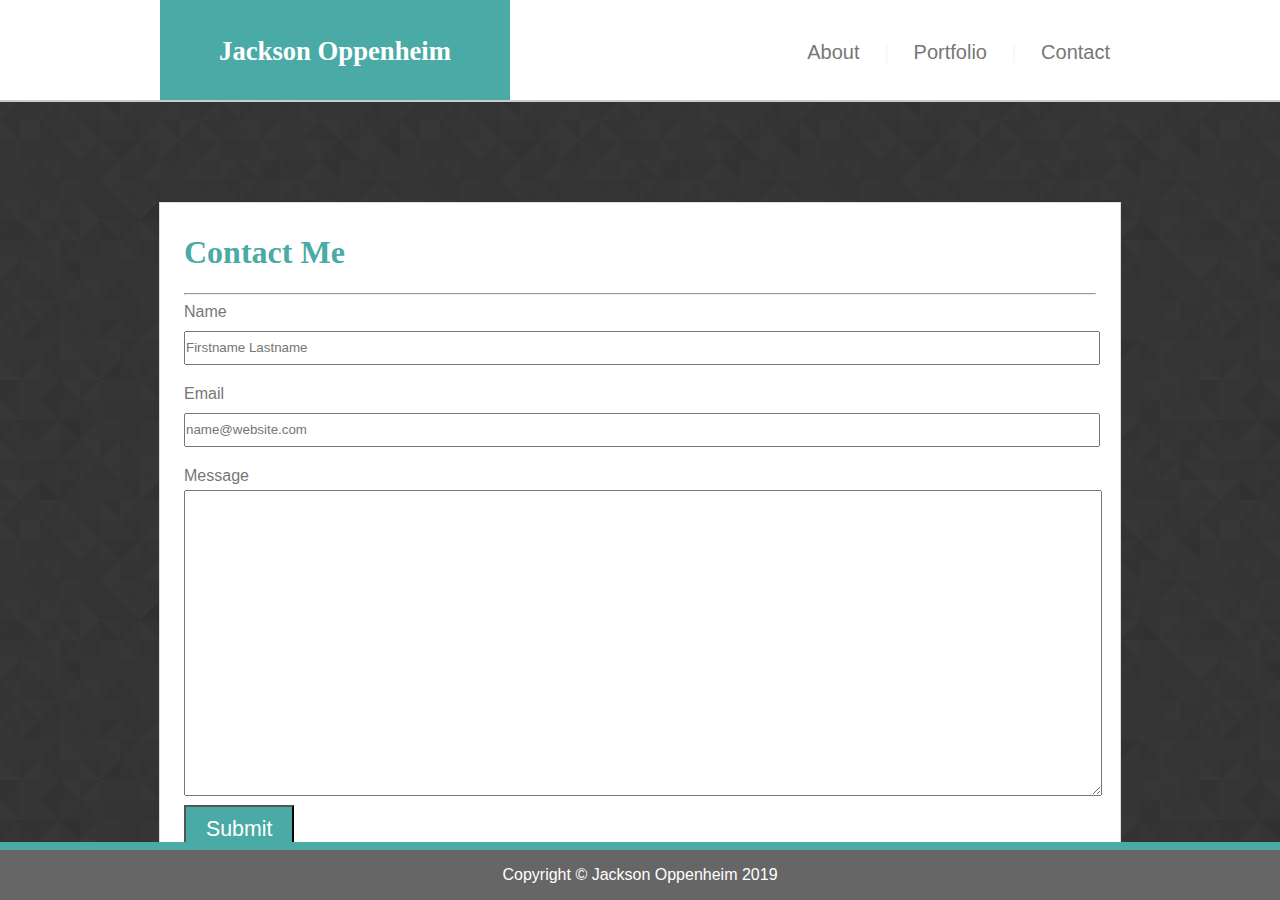
==== contact.html @ b674beb6 "initial add of files" ====
<!DOCTYPE html>
<html>

<head>
    <title>Jackson Oppenheim Portfolio</title>
    <link rel="stylesheet" href="assets/css/style.css">
    <link rel="stylesheet" href="assets/css/header.css">
    <link rel="stylesheet" href="assets/css/content.css">

</head>

<body>
    <!--Header-->
    <div class="header">
        <div class="headerContent">
            <div class="logo" id="lightText">
                <p>Jackson Oppenheim</p>
            </div>
            <div class="navigation">
                <ul class="nav">
                    <li><a href="index.html">About</a></li>
                    <li><span>|</span></li>
                    <li><a href="portfolio.html">Portfolio</a></li>
                    <li><span>|</span></li>
                    <li><a href="contact.html">Contact</a></li>
                </ul>
            </div>
        </div>
    </div>
    <!--Content-->
    <div class="mainBody">
        <div class="content">
            <h1>Contact Me</h1>
            <hr />
            <form class="contactForm">
                <span>Name</span>
                <br>
                <input type="text" name="Name" placeholder="Firstname Lastname">
                <br>
                <span>Email</span>
                <br>
                <input type="text" name="Email" placeholder="name@website.com">
                <br>
                <span>Message</span>
                <br>
                <textarea name="Message"></textarea>
                <br>
                <button id="lightText" name="Submit" value="Submit" class="submitButton">Submit</button>
            </form>
        </div>
    </div>
    <footer class="footer">
        <div id="lightText">
            <p>Copyright &copy; Jackson Oppenheim 2019</p>
        </div>
    </footer>
</body>

</html>
---- assets/css/style.css ----
@import url("./content.css");
@import url("./header.css");
@import url("./index.css");
@import url("./portfolio.css");
@import url("./contact.css");


body {
    font-family: 'Arial', 'Helvetica Neue', Helvetica, sans-serif;
    margin: auto;
    background-image: url(./../images/prism.png);
    background-repeat: repeat; 
    color: #777777;
}

h1, h2, h3, h4, h5, h6 {
    font-family: 'Georgia', Times, "Times New Roman", serif;
    color: #4aaaa5
}

a {
    text-decoration: none;
    color: #777777
}

.header {
    width: 100%;
    height: 100px;
    background-color: #ffffff;
    position: relative;
    border-bottom: 2px solid #cccccc;
}

div.headerContent {
    width: 960px;
    height: 100%;
    margin: auto;
}

div.logo {
    height: 100%;
}
.logo {
    font-size: 20pt;
    font-weight: 800;
    background-color: #4aaaa5;
    float: left;
    text-align: center;
    width: 350px;
}

.logo p {
    padding: 9px 0;
    font-family: 'Georgia', Times, "Times New Roman", serif;
}

div.navigation {
    height: 100%;
}
.navigation {
    float: right;
    list-style-type: none;
    text-align: center;
    margin: 0;
    padding: 0 10px 0 0;
}

.navigation li {
    display: inline-block;
    font-size: 20px;
    padding: 25px 0px 0px 20px;
}

.navigation li span {
    color: rgb(187, 187, 187);
    opacity: 10%;
}

.footer {
    background-color: #666666;
    position: fixed;
    left: 0;
    bottom: 0;
    width: 100%;
    text-align: center;
    border-top: 8px solid #4aaaa5
}

#lightText {
    color: white;
}

.mainBody {
    display: block;
    width: 960px;
    position: relative;
    top: 100px;
    background-color: #fff;
    text-align: left;
    width: 960px;
    margin: auto;
    border: 1px solid #dddddd;
    overflow: auto;
    clear: both;
    padding-bottom: 20px;
}

div.content {
    width: 95%;
    padding: 10px;
    margin: auto;
}
---- assets/css/content.css ----

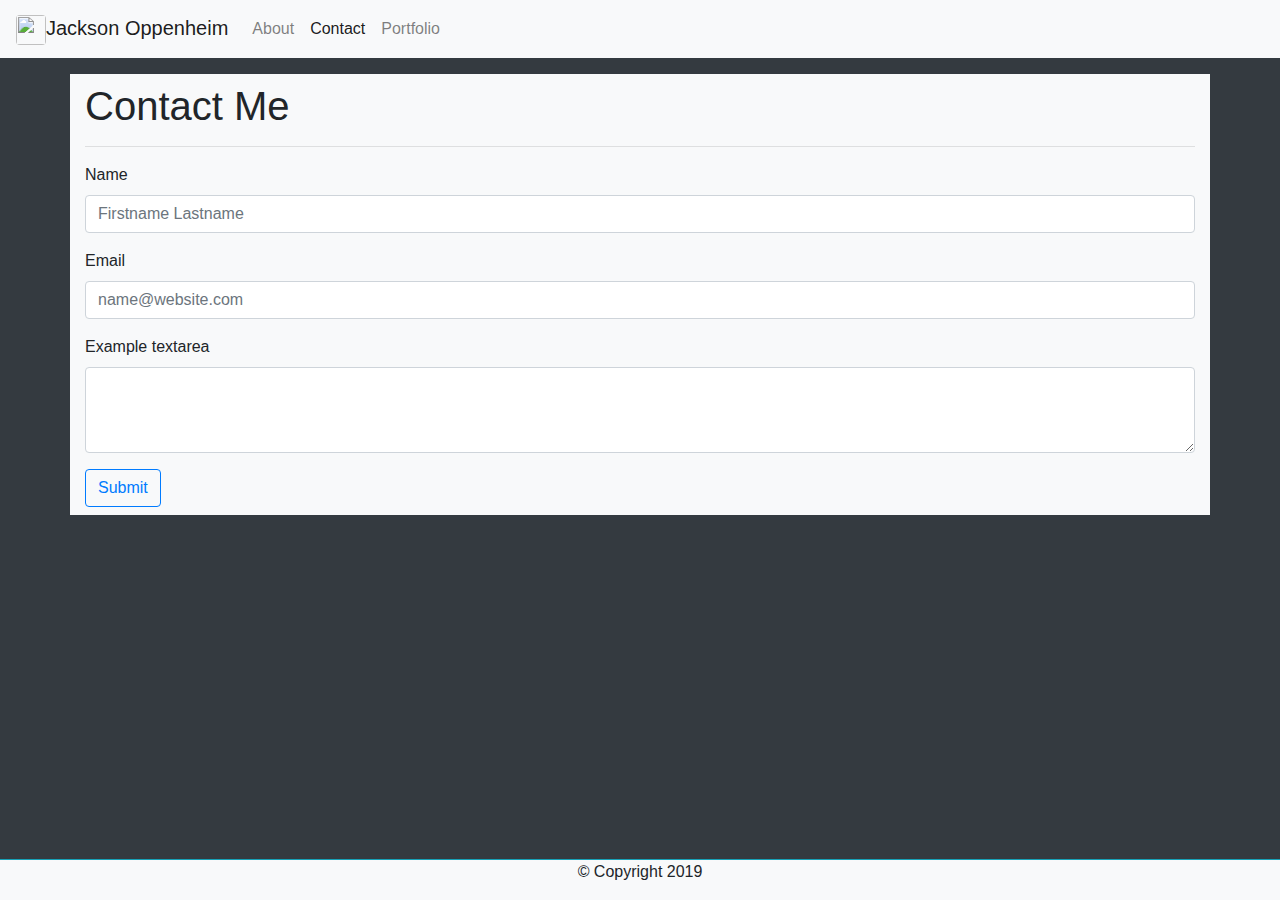
==== commit f0fc2710: "added bootstrap components, removed extra files" ====
--- a/contact.html
+++ b/contact.html
@@ -1,59 +1,121 @@
 <!DOCTYPE html>
-<html>
+<html lang="en">
+     <head>
+          <meta charset="UTF-8" />
+          <meta
+               name="viewport"
+               content="width=device-width, initial-scale=1.0"
+          />
+          <meta http-equiv="X-UA-Compatible" content="ie=edge" />
+          <title>Contact</title>
 
-<head>
-    <title>Jackson Oppenheim Portfolio</title>
-    <link rel="stylesheet" href="assets/css/style.css">
-    <link rel="stylesheet" href="assets/css/header.css">
-    <link rel="stylesheet" href="assets/css/content.css">
+          <!-- Bootstrap Begin -->
+          <link
+               rel="stylesheet"
+               href="https://stackpath.bootstrapcdn.com/bootstrap/4.3.1/css/bootstrap.min.css"
+               integrity="sha384-ggOyR0iXCbMQv3Xipma34MD+dH/1fQ784/j6cY/iJTQUOhcWr7x9JvoRxT2MZw1T"
+               crossorigin="anonymous"
+          />
+          <!-- Bootstrap End -->
+     </head>
+     <body class="bg-dark">
+          <!-- nav container -->
+          <div class="text-center">
+               <nav class="navbar navbar-expand-lg navbar-light bg-light">
+                    <a class="navbar-brand" href="#">
+                         <img
+                              src="http://www.fillmurray.com/30/30"
+                              width="30"
+                              height="30"
+                              alt=""
+                              class="rounded"
+                         />Jackson Oppenheim
+                    </a>
+                    <button
+                         class="navbar-toggler"
+                         type="button"
+                         data-toggle="collapse"
+                         data-target="#navbarNavAltMarkup"
+                         aria-controls="navbarNavAltMarkup"
+                         aria-expanded="false"
+                         aria-label="Toggle navigation"
+                    >
+                         <span class="navbar-toggler-icon"></span>
+                    </button>
+                    <div
+                         class="collapse navbar-collapse"
+                         id="navbarNavAltMarkup"
+                    >
+                         <div class="navbar-nav">
+                              <a class="nav-item nav-link" href="./index.html"
+                                   >About</a
+                              >
+                              <a
+                                   class="nav-item nav-link active"
+                                   href="./contact.html"
+                                   >Contact</a
+                              >
+                              <a
+                                   class="nav-item nav-link"
+                                   href="./portfolio.html"
+                                   >Portfolio</a
+                              >
+                         </div>
+                    </div>
+               </nav>
+          </div>
+          <!-- main body -->
+          <div class="container bg-light mt-3 pt-2 pb-2">
+               <div class="row">
+                    <div class="col">
+                         <h1>Contact Me</h1>
+                         <hr />
+                    </div>
+               </div>
+               <div class="row">
+                    <div class="col">
+                         <form>
+                              <div class="form-group">
+                                   <label for="Name">Name</label>
+                                   <input
+                                        type="text"
+                                        class="form-control"
+                                        id="Name"
+                                        placeholder="Firstname Lastname"
+                                   />
+                              </div>
+                              <div class="form-group">
+                                   <label for="Name">Email</label>
+                                   <input
+                                        type="email"
+                                        class="form-control"
+                                        id="email"
+                                        placeholder="name@website.com"
+                                   />
+                              </div>
 
-</head>
-
-<body>
-    <!--Header-->
-    <div class="header">
-        <div class="headerContent">
-            <div class="logo" id="lightText">
-                <p>Jackson Oppenheim</p>
-            </div>
-            <div class="navigation">
-                <ul class="nav">
-                    <li><a href="index.html">About</a></li>
-                    <li><span>|</span></li>
-                    <li><a href="portfolio.html">Portfolio</a></li>
-                    <li><span>|</span></li>
-                    <li><a href="contact.html">Contact</a></li>
-                </ul>
-            </div>
-        </div>
-    </div>
-    <!--Content-->
-    <div class="mainBody">
-        <div class="content">
-            <h1>Contact Me</h1>
-            <hr />
-            <form class="contactForm">
-                <span>Name</span>
-                <br>
-                <input type="text" name="Name" placeholder="Firstname Lastname">
-                <br>
-                <span>Email</span>
-                <br>
-                <input type="text" name="Email" placeholder="name@website.com">
-                <br>
-                <span>Message</span>
-                <br>
-                <textarea name="Message"></textarea>
-                <br>
-                <button id="lightText" name="Submit" value="Submit" class="submitButton">Submit</button>
-            </form>
-        </div>
-    </div>
-    <footer class="footer">
-        <div id="lightText">
-            <p>Copyright &copy; Jackson Oppenheim 2019</p>
-        </div>
-    </footer>
-</body>
-
-</html>+                              <div class="form-group">
+                                   <label for="exampleFormControlTextarea1"
+                                        >Example textarea</label
+                                   >
+                                   <textarea
+                                        class="form-control"
+                                        id="exampleFormControlTextarea1"
+                                        rows="3"
+                                   ></textarea>
+                              </div>
+                              <button type="button" class="btn btn-outline-primary">Submit</button>
+                         </form>
+                    </div>
+               </div>
+          </div>
+          <!-- footer -->
+          <div class="text-center bg-light fixed-bottom border-top border-info">
+               <footer>
+                    <p>
+                         &copy; Copyright 2019
+                    </p>
+               </footer>
+          </div>
+     </body>
+</html>
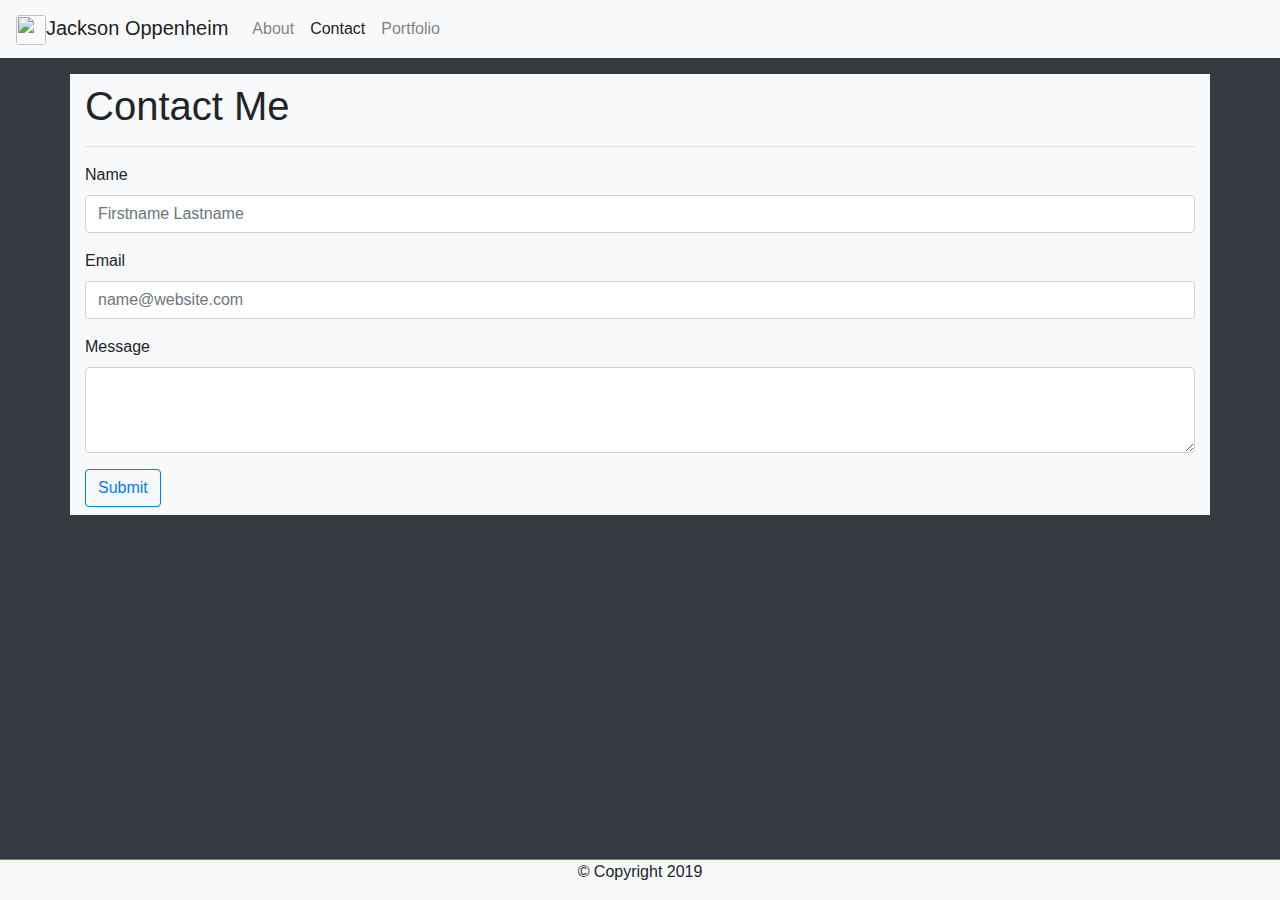
==== commit f5aceb6e: "fixed portfolio columns" ====
--- a/contact.html
+++ b/contact.html
@@ -96,7 +96,7 @@
 
                               <div class="form-group">
                                    <label for="exampleFormControlTextarea1"
-                                        >Example textarea</label
+                                        >Message</label
                                    >
                                    <textarea
                                         class="form-control"
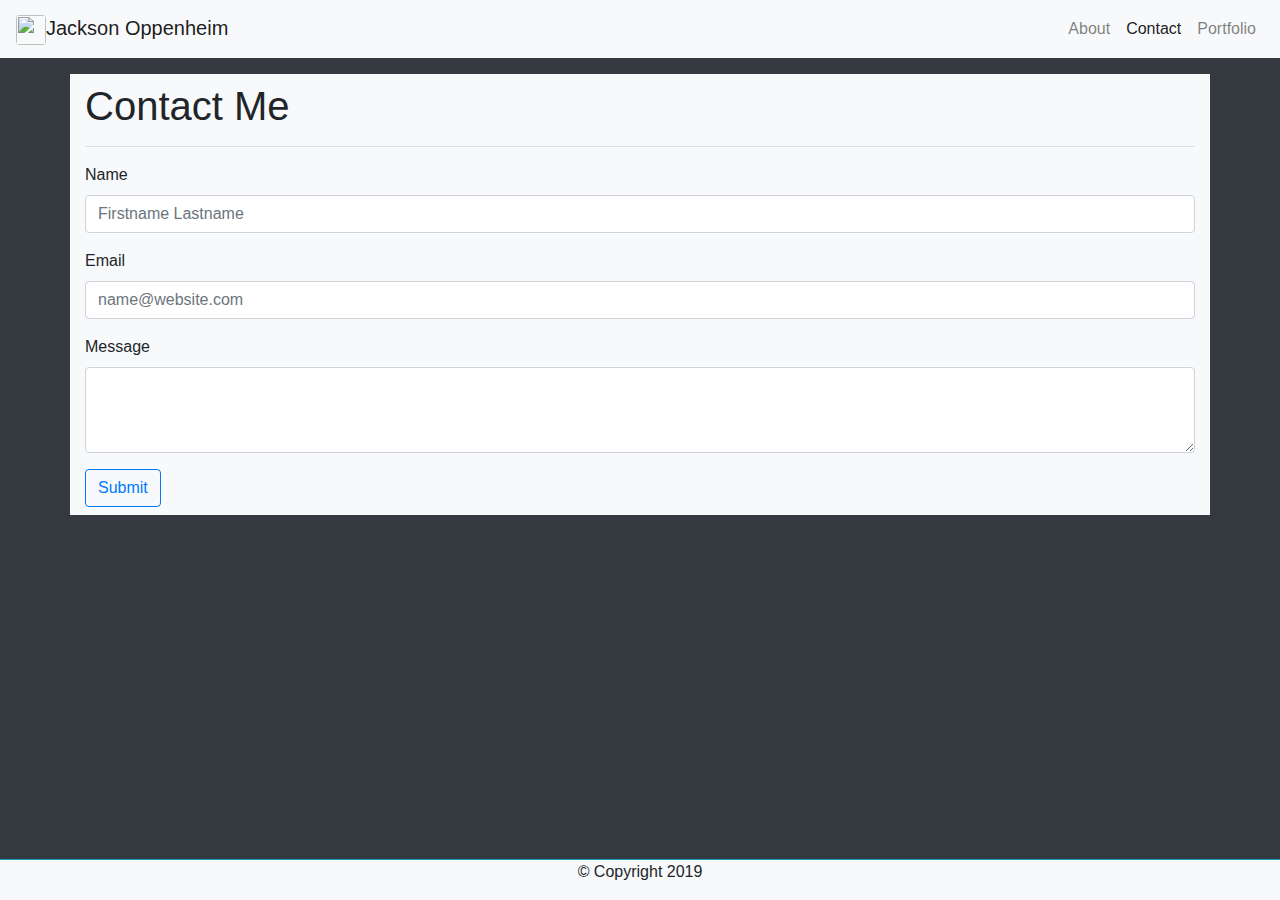
==== commit d9016825: "moved nav right on rest of pages" ====
--- a/contact.html
+++ b/contact.html
@@ -46,7 +46,7 @@
                          class="collapse navbar-collapse"
                          id="navbarNavAltMarkup"
                     >
-                         <div class="navbar-nav">
+                         <div class="navbar-nav ml-auto">
                               <a class="nav-item nav-link" href="./index.html"
                                    >About</a
                               >
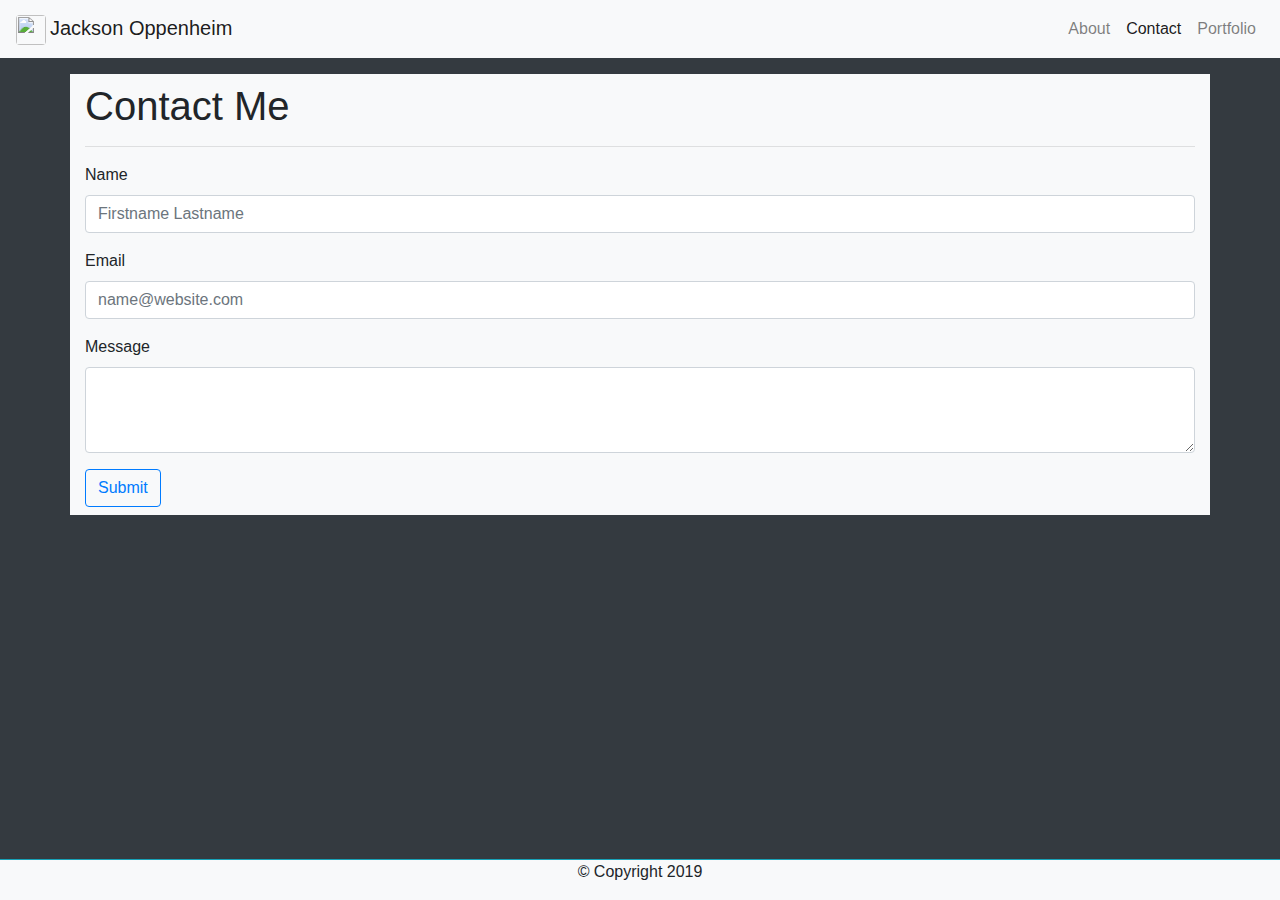
==== commit 12d25319: "fixed margin around logo" ====
--- a/contact.html
+++ b/contact.html
@@ -28,7 +28,7 @@
                               width="30"
                               height="30"
                               alt=""
-                              class="rounded"
+                              class="rounded mr-1"
                          />Jackson Oppenheim
                     </a>
                     <button
